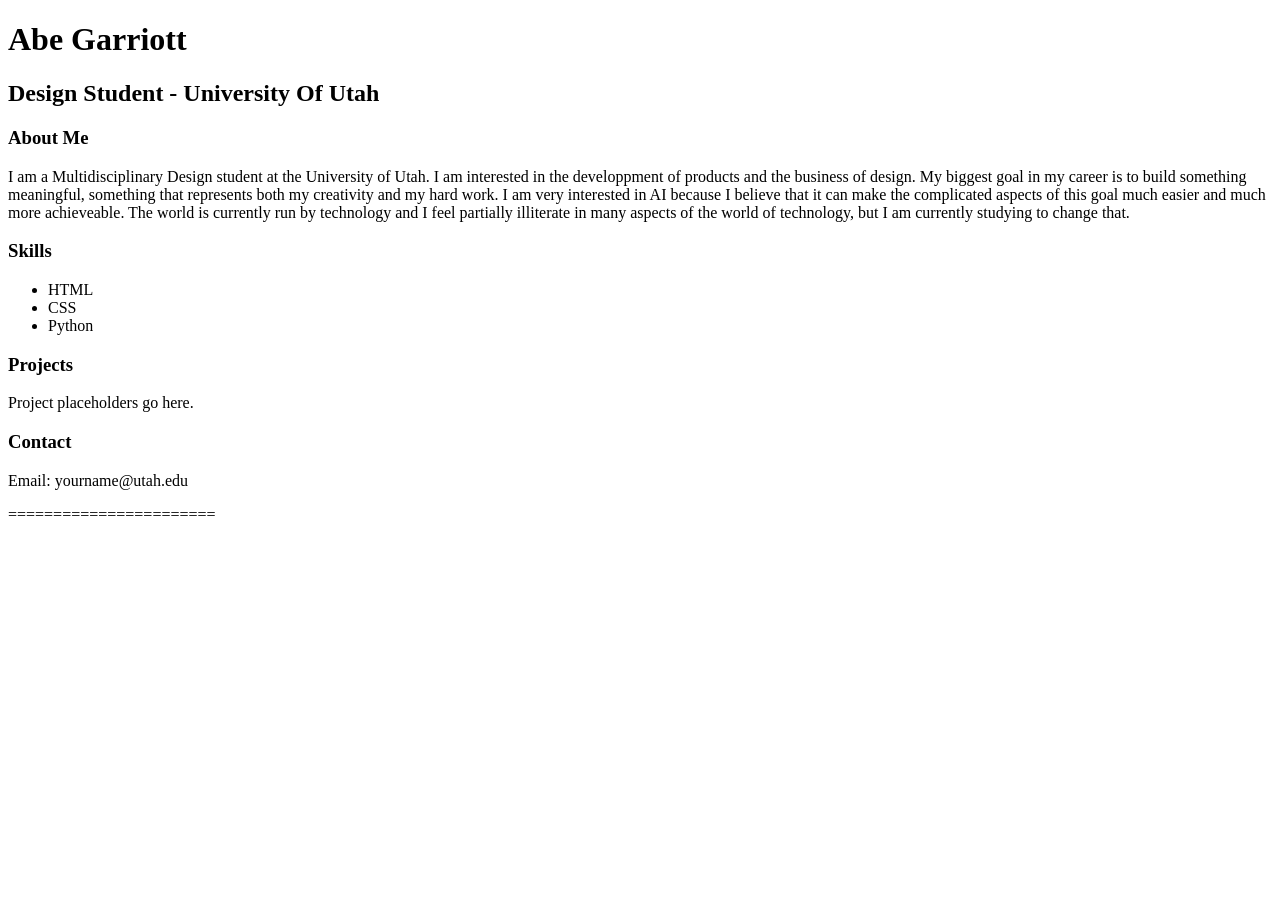
==== Index2.html @ 8dbfca10 "Add initial portfolio HTML structure" ====
<!DOCTYPE html>
<html>
<head>
  <title>My Portfolio</title>
  <meta name="viewport" content="width=device-width, initial-scale=1">
</head>
<body>
  <h1>Abe Garriott</h1>
  <h2>Design Student - University Of Utah</h2>

  <h3>About Me</h3>
  <p>I am a Multidisciplinary Design student at the University of Utah. I am interested in the developpment of products and the business of design. My biggest goal in my career is to build something meaningful, something that represents both my creativity and my hard work. I am very interested in AI because I believe that it can make the complicated aspects of this goal much easier and much more achieveable. The world is currently run by technology and I feel partially illiterate in many aspects of the world of technology, but I am currently studying to change that. </p>

  <h3>Skills</h3>
  <ul>
    <li>HTML</li>
    <li>CSS</li>
    <li>Python</li>
  </ul>

  <h3>Projects</h3>
  <p>Project placeholders go here.</p>

  <h3>Contact</h3>
  <p>Email: yourname@utah.edu</p>
</body>
</html>

=======================
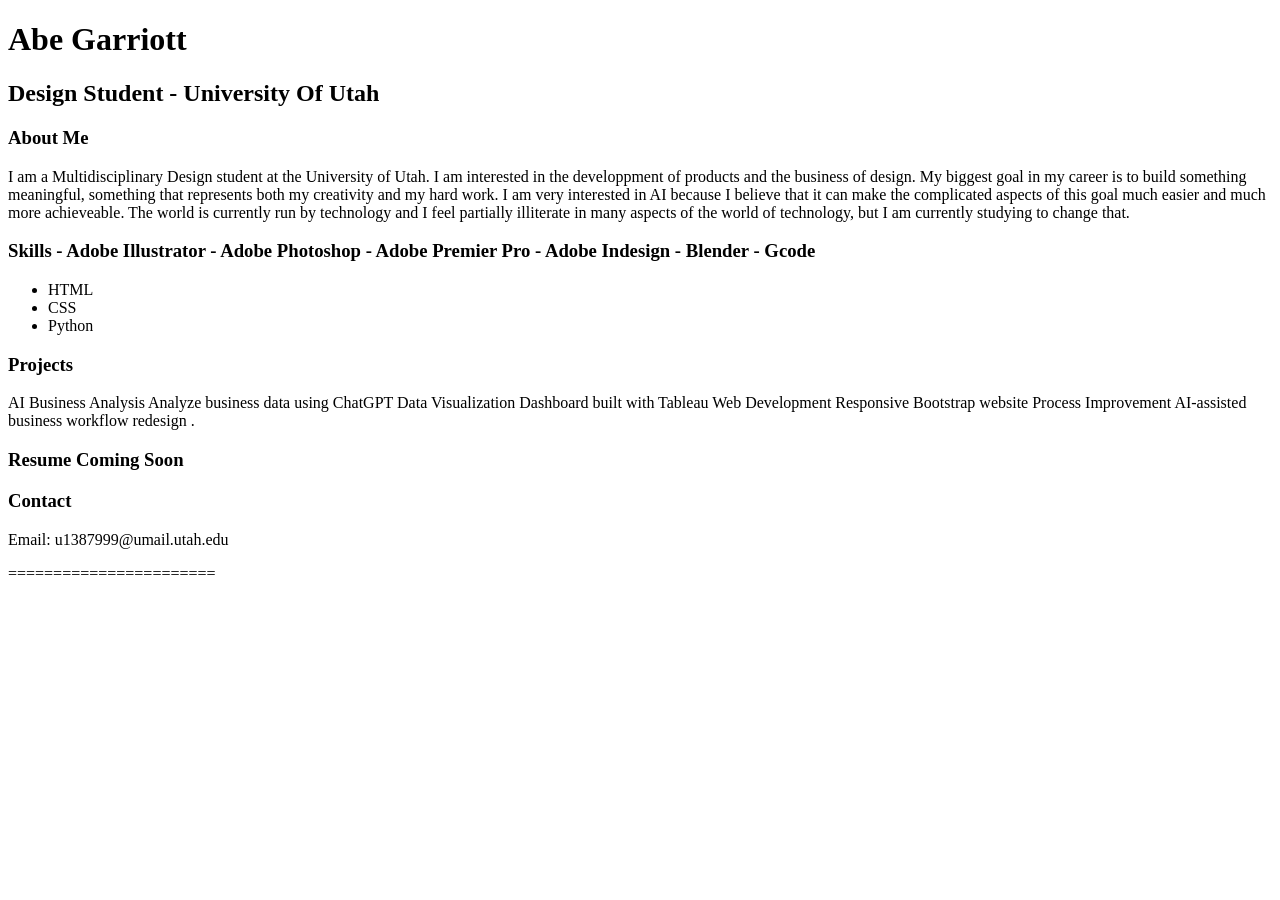
==== commit b900e2ba: "Update Index2.html with skills and project details Added skills list and updated project description" ====
--- a/Index2.html
+++ b/Index2.html
@@ -11,7 +11,14 @@
   <h3>About Me</h3>
   <p>I am a Multidisciplinary Design student at the University of Utah. I am interested in the developpment of products and the business of design. My biggest goal in my career is to build something meaningful, something that represents both my creativity and my hard work. I am very interested in AI because I believe that it can make the complicated aspects of this goal much easier and much more achieveable. The world is currently run by technology and I feel partially illiterate in many aspects of the world of technology, but I am currently studying to change that. </p>
 
-  <h3>Skills</h3>
+  <h3>Skills
+  - Adobe Illustrator 
+  - Adobe Photoshop
+  - Adobe Premier Pro 
+  - Adobe Indesign
+  - Blender 
+  - Gcode
+  </h3>
   <ul>
     <li>HTML</li>
     <li>CSS</li>
@@ -19,10 +26,15 @@
   </ul>
 
   <h3>Projects</h3>
-  <p>Project placeholders go here.</p>
+  <p>AI Business Analysis	Analyze business data using ChatGPT
+Data Visualization	Dashboard built with Tableau
+Web Development	Responsive Bootstrap website
+Process Improvement	AI-assisted business workflow redesign
+.</p>
+  <h3> Resume Coming Soon </h3>
 
   <h3>Contact</h3>
-  <p>Email: yourname@utah.edu</p>
+  <p>Email: u1387999@umail.utah.edu</p>
 </body>
 </html>
 
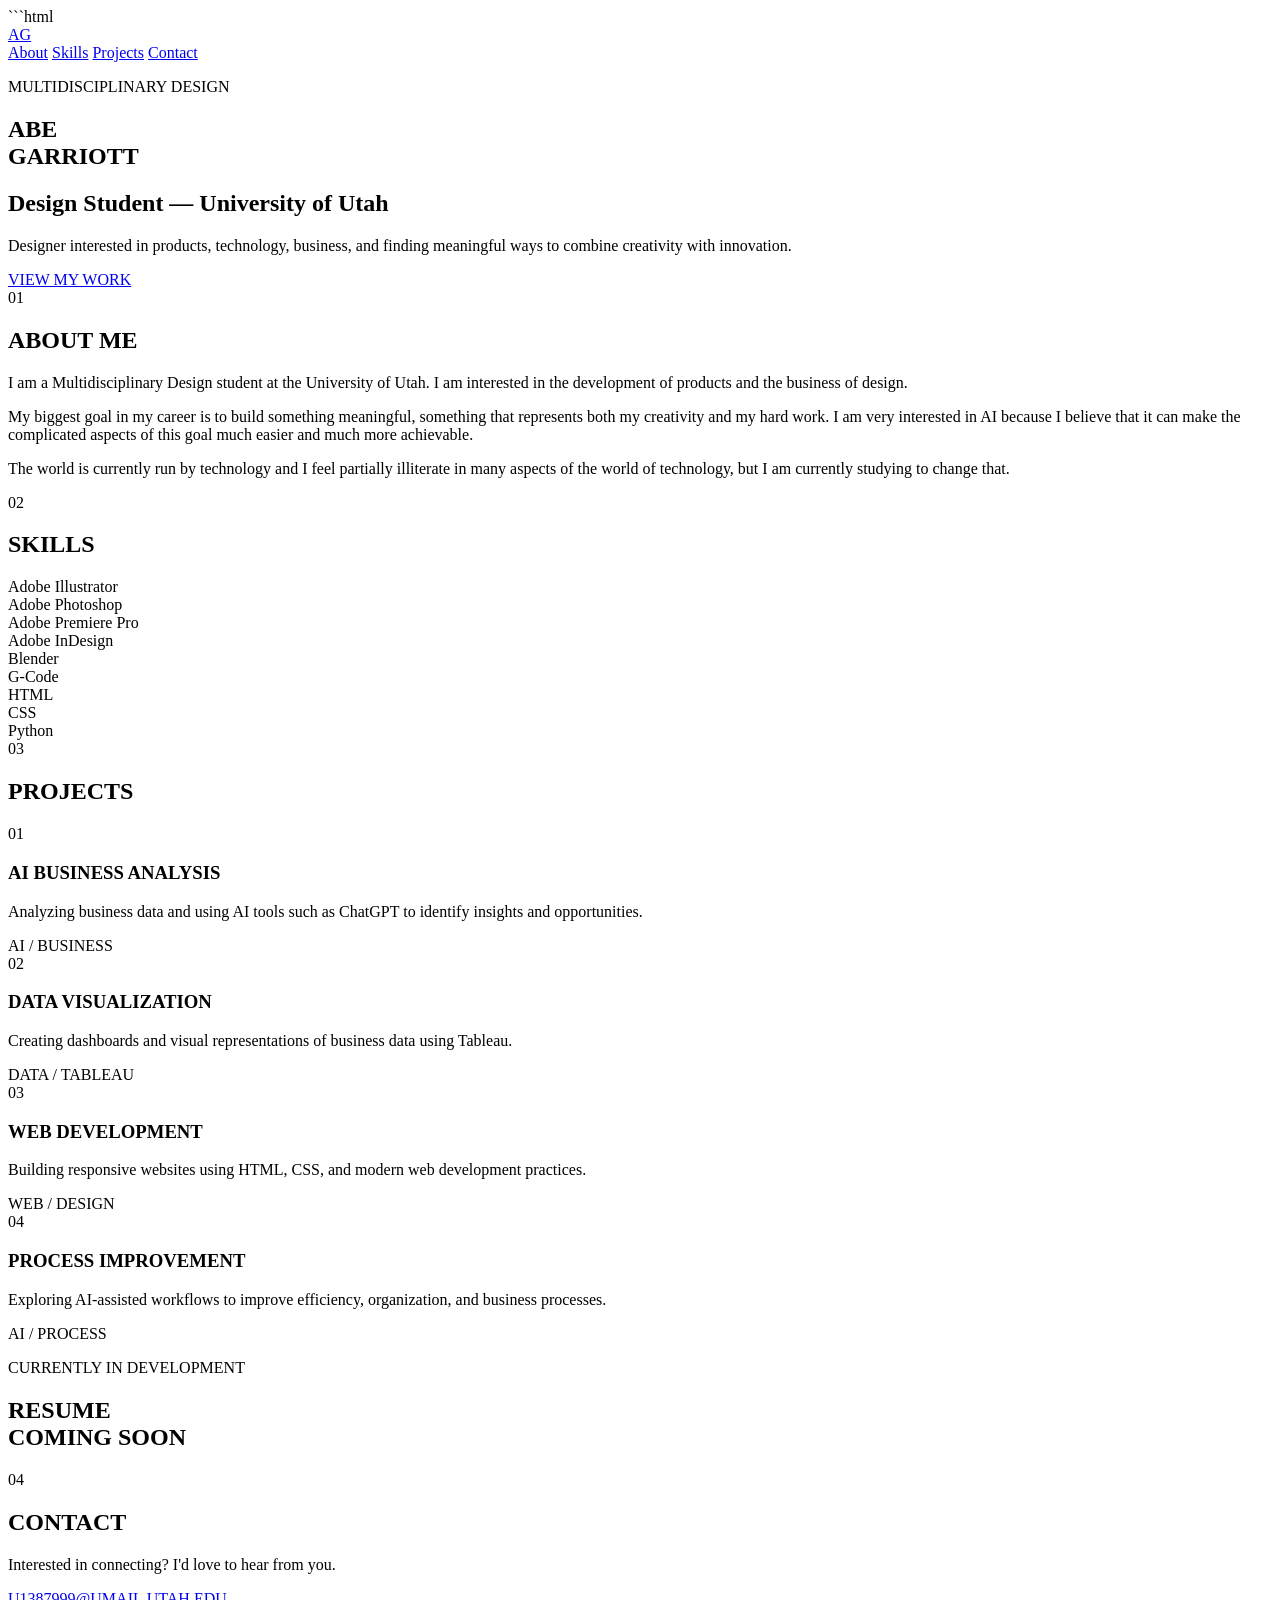
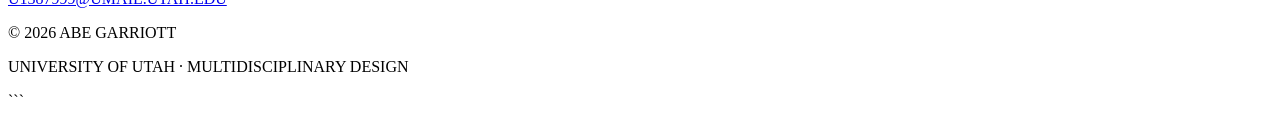
==== commit 0d8f3e9c: "Revise Index2.html for improved structure and content" ====
--- a/Index2.html
+++ b/Index2.html
@@ -1,41 +1,254 @@
+```html
 <!DOCTYPE html>
-<html>
+<html lang="en">
+
 <head>
-  <title>My Portfolio</title>
-  <meta name="viewport" content="width=device-width, initial-scale=1">
+  <meta charset="UTF-8">
+  <meta name="viewport" content="width=device-width, initial-scale=1.0">
+
+  <title>Abe Garriott | Design Portfolio</title>
+
+  <!-- Google Font for the body text -->
+  <link rel="preconnect" href="https://fonts.googleapis.com">
+  <link rel="preconnect" href="https://fonts.gstatic.com" crossorigin>
+  <link href="https://fonts.googleapis.com/css2?family=Inter:wght@400;500;600;700&display=swap" rel="stylesheet">
+
+  <!-- Your custom stylesheet -->
+  <link rel="stylesheet" href="style.css">
 </head>
+
 <body>
-  <h1>Abe Garriott</h1>
-  <h2>Design Student - University Of Utah</h2>
-
-  <h3>About Me</h3>
-  <p>I am a Multidisciplinary Design student at the University of Utah. I am interested in the developpment of products and the business of design. My biggest goal in my career is to build something meaningful, something that represents both my creativity and my hard work. I am very interested in AI because I believe that it can make the complicated aspects of this goal much easier and much more achieveable. The world is currently run by technology and I feel partially illiterate in many aspects of the world of technology, but I am currently studying to change that. </p>
-
-  <h3>Skills
-  - Adobe Illustrator 
-  - Adobe Photoshop
-  - Adobe Premier Pro 
-  - Adobe Indesign
-  - Blender 
-  - Gcode
-  </h3>
-  <ul>
-    <li>HTML</li>
-    <li>CSS</li>
-    <li>Python</li>
-  </ul>
-
-  <h3>Projects</h3>
-  <p>AI Business Analysis	Analyze business data using ChatGPT
-Data Visualization	Dashboard built with Tableau
-Web Development	Responsive Bootstrap website
-Process Improvement	AI-assisted business workflow redesign
-.</p>
-  <h3> Resume Coming Soon </h3>
-
-  <h3>Contact</h3>
-  <p>Email: u1387999@umail.utah.edu</p>
+
+  <!-- Navigation -->
+  <header class="navbar">
+    <div class="nav-container">
+
+      <a href="#home" class="logo">AG</a>
+
+      <nav>
+        <a href="#about">About</a>
+        <a href="#skills">Skills</a>
+        <a href="#projects">Projects</a>
+        <a href="#contact">Contact</a>
+      </nav>
+
+    </div>
+  </header>
+
+
+  <!-- Hero Section -->
+  <main>
+
+    <section id="home" class="hero">
+
+      <div class="hero-content">
+
+        <p class="eyebrow">MULTIDISCIPLINARY DESIGN</p>
+
+        <h1>ABE<br>GARRIOTT</h1>
+
+        <h2>Design Student — University of Utah</h2>
+
+        <p class="hero-description">
+          Designer interested in products, technology, business, and
+          finding meaningful ways to combine creativity with innovation.
+        </p>
+
+        <a href="#projects" class="button">
+          VIEW MY WORK
+        </a>
+
+      </div>
+
+    </section>
+
+
+    <!-- About Section -->
+    <section id="about" class="section">
+
+      <div class="section-number">01</div>
+
+      <div class="section-content">
+
+        <h2>ABOUT ME</h2>
+
+        <p>
+          I am a Multidisciplinary Design student at the University of Utah.
+          I am interested in the development of products and the business of
+          design.
+        </p>
+
+        <p>
+          My biggest goal in my career is to build something meaningful,
+          something that represents both my creativity and my hard work.
+          I am very interested in AI because I believe that it can make the
+          complicated aspects of this goal much easier and much more
+          achievable.
+        </p>
+
+        <p>
+          The world is currently run by technology and I feel partially
+          illiterate in many aspects of the world of technology, but I am
+          currently studying to change that.
+        </p>
+
+      </div>
+
+    </section>
+
+
+    <!-- Skills Section -->
+    <section id="skills" class="section dark-section">
+
+      <div class="section-number">02</div>
+
+      <div class="section-content">
+
+        <h2>SKILLS</h2>
+
+        <div class="skills-grid">
+
+          <div class="skill">Adobe Illustrator</div>
+          <div class="skill">Adobe Photoshop</div>
+          <div class="skill">Adobe Premiere Pro</div>
+          <div class="skill">Adobe InDesign</div>
+          <div class="skill">Blender</div>
+          <div class="skill">G-Code</div>
+          <div class="skill">HTML</div>
+          <div class="skill">CSS</div>
+          <div class="skill">Python</div>
+
+        </div>
+
+      </div>
+
+    </section>
+
+
+    <!-- Projects Section -->
+    <section id="projects" class="section">
+
+      <div class="section-number">03</div>
+
+      <div class="section-content">
+
+        <h2>PROJECTS</h2>
+
+        <div class="project-grid">
+
+          <article class="project-card">
+
+            <div class="project-number">01</div>
+
+            <h3>AI BUSINESS ANALYSIS</h3>
+
+            <p>
+              Analyzing business data and using AI tools such as ChatGPT
+              to identify insights and opportunities.
+            </p>
+
+            <span class="project-tag">AI / BUSINESS</span>
+
+          </article>
+
+
+          <article class="project-card">
+
+            <div class="project-number">02</div>
+
+            <h3>DATA VISUALIZATION</h3>
+
+            <p>
+              Creating dashboards and visual representations of business
+              data using Tableau.
+            </p>
+
+            <span class="project-tag">DATA / TABLEAU</span>
+
+          </article>
+
+
+          <article class="project-card">
+
+            <div class="project-number">03</div>
+
+            <h3>WEB DEVELOPMENT</h3>
+
+            <p>
+              Building responsive websites using HTML, CSS, and modern
+              web development practices.
+            </p>
+
+            <span class="project-tag">WEB / DESIGN</span>
+
+          </article>
+
+
+          <article class="project-card">
+
+            <div class="project-number">04</div>
+
+            <h3>PROCESS IMPROVEMENT</h3>
+
+            <p>
+              Exploring AI-assisted workflows to improve efficiency,
+              organization, and business processes.
+            </p>
+
+            <span class="project-tag">AI / PROCESS</span>
+
+          </article>
+
+        </div>
+
+      </div>
+
+    </section>
+
+
+    <!-- Resume Section -->
+    <section class="resume-section">
+
+      <p class="eyebrow">CURRENTLY IN DEVELOPMENT</p>
+
+      <h2>RESUME<br>COMING SOON</h2>
+
+    </section>
+
+
+    <!-- Contact Section -->
+    <section id="contact" class="section contact-section">
+
+      <div class="section-number">04</div>
+
+      <div class="section-content">
+
+        <h2>CONTACT</h2>
+
+        <p>
+          Interested in connecting? I'd love to hear from you.
+        </p>
+
+        <a href="mailto:u1387999@umail.utah.edu" class="email-link">
+          U1387999@UMAIL.UTAH.EDU
+        </a>
+
+      </div>
+
+    </section>
+
+  </main>
+
+
+  <!-- Footer -->
+  <footer>
+
+    <p>© 2026 ABE GARRIOTT</p>
+
+    <p>UNIVERSITY OF UTAH · MULTIDISCIPLINARY DESIGN</p>
+
+  </footer>
+
 </body>
 </html>
-
-=======================
+```
